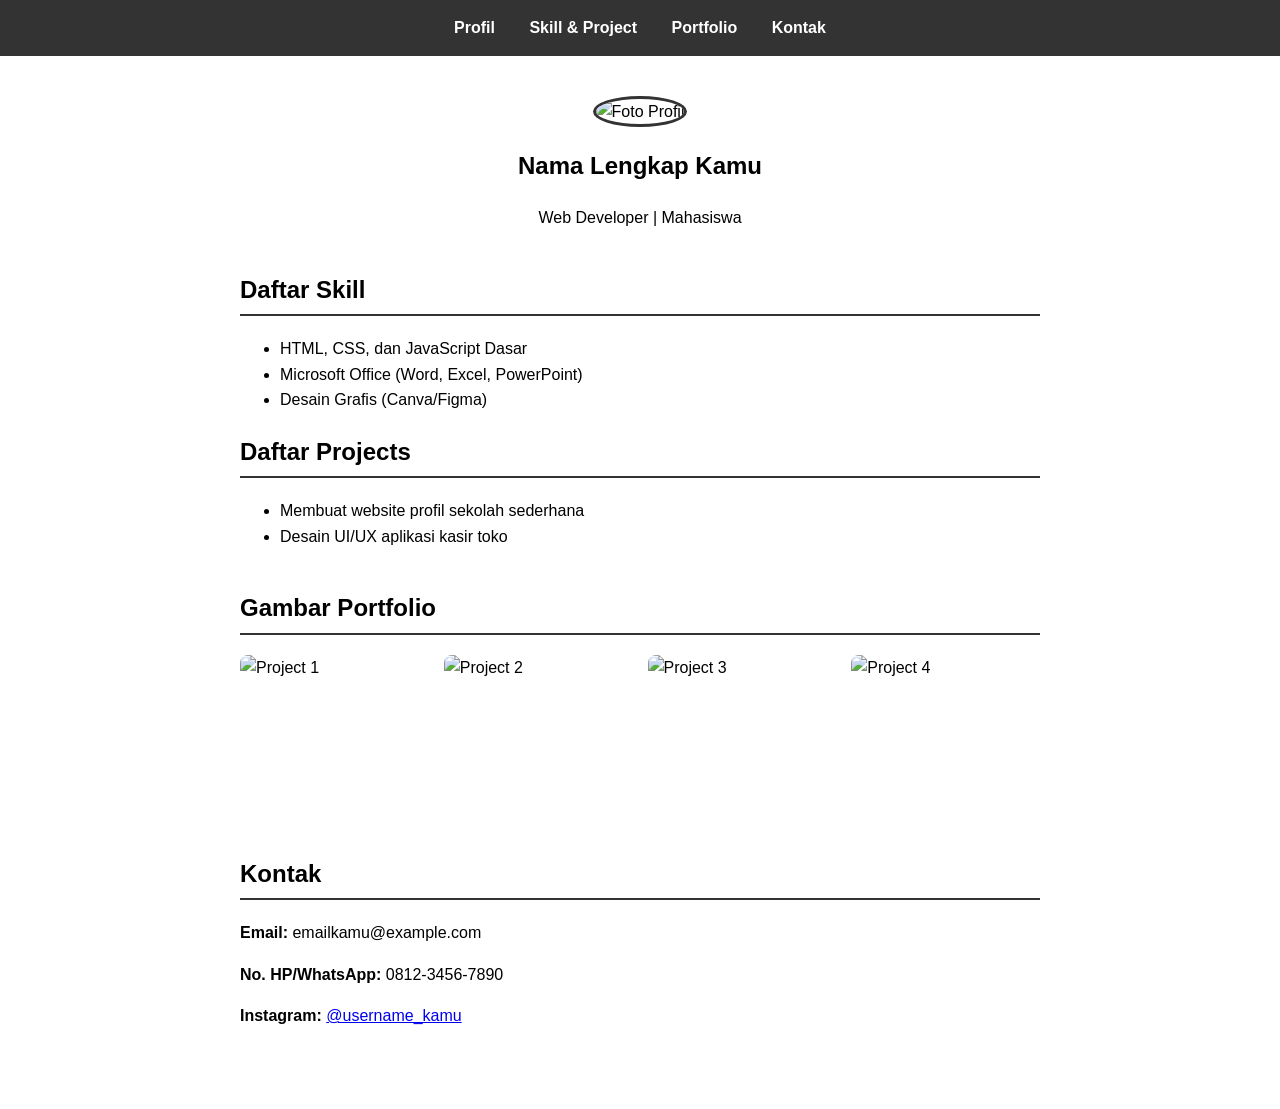
==== portfolio.html @ 224ded98 "buat portofolio" ====
<!DOCTYPE html>
<html lang="id">
<head>
    <meta charset="UTF-8">
    <meta name="viewport" content="width=device-width, initial-scale=1.0">
    <title>Portfolio Web</title>
    <style>
        body {
            font-family: Arial, sans-serif;
            margin: 0;
            padding: 0;
            line-height: 1.6;
        }
        /* Header Nav */
        header {
            background-color: #333;
            padding: 15px;
            text-align: center;
        }
        header nav a {
            color: white;
            text-decoration: none;
            margin: 0 15px;
            font-weight: bold;
        }
        header nav a:hover {
            color: #4CAF50;
        }
        /* Container utama */
        .container {
            max-width: 800px;
            margin: 20px auto;
            padding: 20px;
        }
        /* Foto Profile & Nama */
        .profile {
            text-align: center;
            margin-bottom: 40px;
        }
        .profile img {
            width: 150px;
            height: 150px;
            border-radius: 50%;
            object-fit: cover;
            border: 3px solid #333;
        }
        /* Bagian Section umum */
        section {
            margin-bottom: 40px;
        }
        h2 {
            border-bottom: 2px solid #333;
            padding-bottom: 5px;
        }
        /* Gambar Portfolio Horizontal */
        .portfolio-gallery {
            display: flex;
            flex-direction: row; /* Membuatnya berjejer horizontal */
            gap: 15px;
            overflow-x: auto; /* Bisa digeser/scroll ke samping kalau gambar banyak */
            padding-bottom: 10px;
        }
        .portfolio-gallery img {
            width: 250px;
            height: 150px;
            object-fit: cover;
            border-radius: 8px;
        }
    </style>
</head>
<body>

    <!-- 1. Header nav -->
    <header>
        <nav>
            <a href="#profil">Profil</a>
            <a href="#skill-project">Skill & Project</a>
            <a href="#portfolio">Portfolio</a>
            <a href="#kontak">Kontak</a>
        </nav>
    </header>

    <div class="container">
        <!-- 2. Foto profile & nama -->
        <section id="profil" class="profile">
            <!-- Ganti src di bawah dengan link/nama file fotomu -->
            <img src="https://via.placeholder.com/150" alt="Foto Profil">
            <h1>Nama Lengkap Kamu</h1>
            <p>Web Developer | Mahasiswa</p>
        </section>

        <!-- 3. Daftar skill dan projects -->
        <section id="skill-project">
            <h2>Daftar Skill</h2>
            <ul>
                <li>HTML, CSS, dan JavaScript Dasar</li>
                <li>Microsoft Office (Word, Excel, PowerPoint)</li>
                <li>Desain Grafis (Canva/Figma)</li>
            </ul>

            <h2>Daftar Projects</h2>
            <ul>
                <li>Membuat website profil sekolah sederhana</li>
                <li>Desain UI/UX aplikasi kasir toko</li>
            </ul>
        </section>

        <!-- 4. Gambar portfolio (horizontal) -->
        <section id="portfolio">
            <h2>Gambar Portfolio</h2>
            <div class="portfolio-gallery">
                <!-- Ganti src di bawah dengan gambar hasil karyamu -->
                <img src="https://via.placeholder.com/250x150?text=Project+1" alt="Project 1">
                <img src="https://via.placeholder.com/250x150?text=Project+2" alt="Project 2">
                <img src="https://via.placeholder.com/250x150?text=Project+3" alt="Project 3">
                <img src="https://via.placeholder.com/250x150?text=Project+4" alt="Project 4">
            </div>
        </section>

        <!-- 5. Kontak -->
        <section id="kontak">
            <h2>Kontak</h2>
            <p><strong>Email:</strong> emailkamu@example.com</p>
            <p><strong>No. HP/WhatsApp:</strong> 0812-3456-7890</p>
            <p><strong>Instagram:</strong> <a href="#">@username_kamu</a></p>
        </section>
    </div>

</body>
</html>
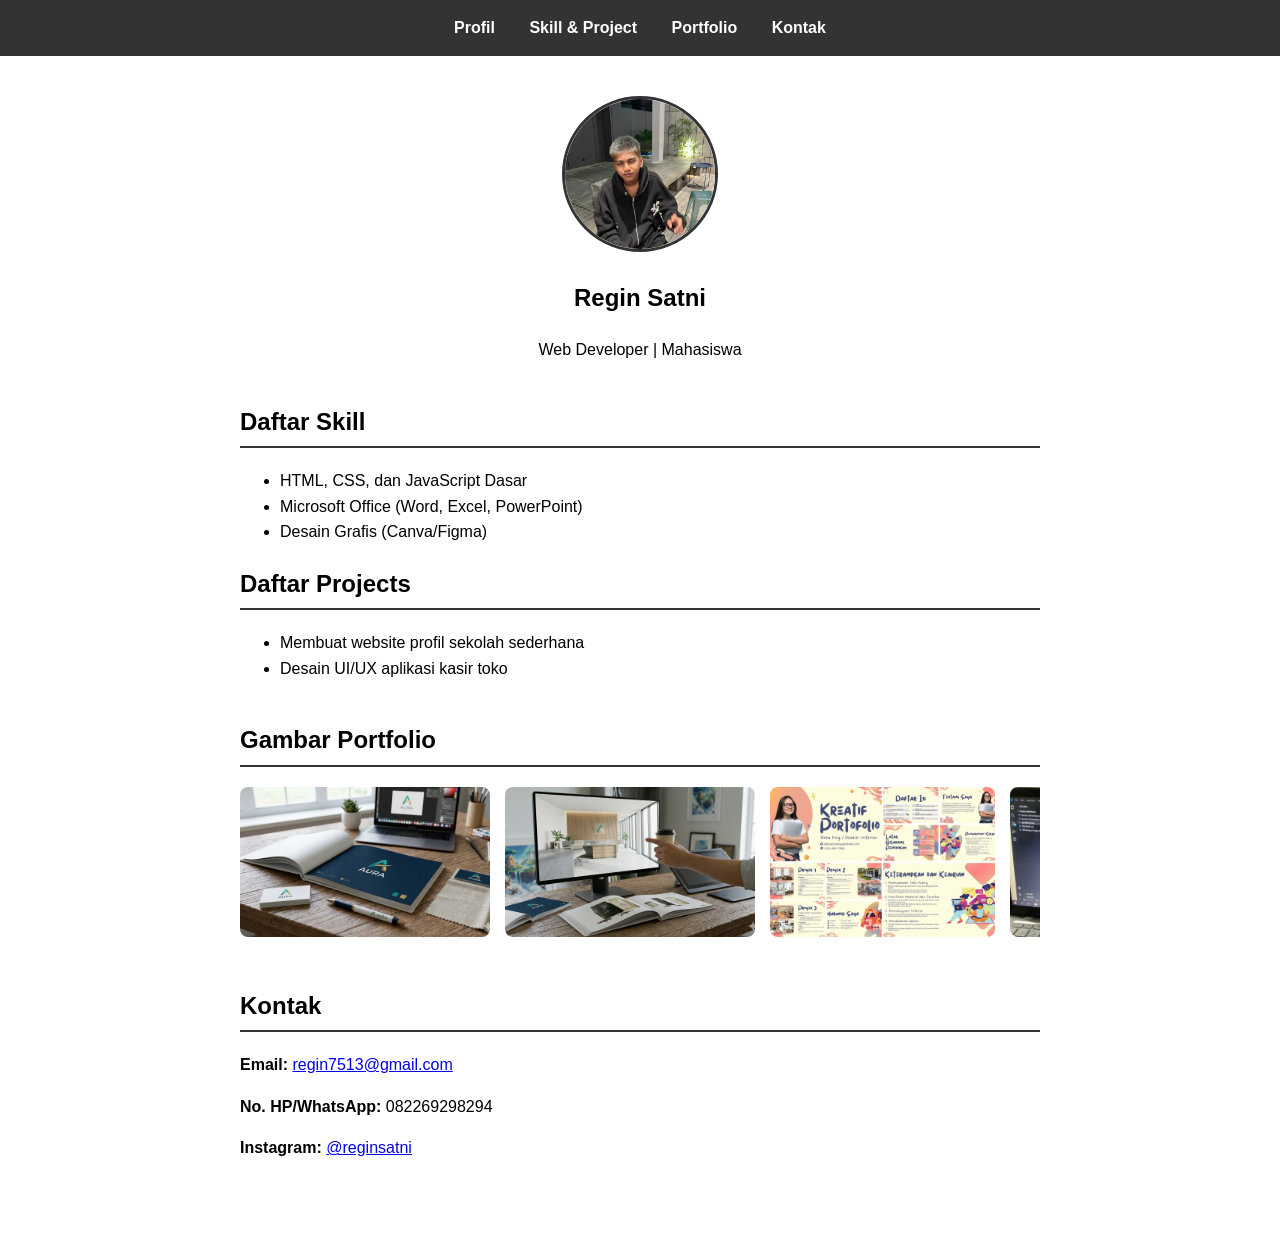
==== commit d8788a92: "modif done" ====
--- a/portfolio.html
+++ b/portfolio.html
@@ -84,8 +84,8 @@
         <!-- 2. Foto profile & nama -->
         <section id="profil" class="profile">
             <!-- Ganti src di bawah dengan link/nama file fotomu -->
-            <img src="https://via.placeholder.com/150" alt="Foto Profil">
-            <h1>Nama Lengkap Kamu</h1>
+            <img src="./WhatsApp Image 2026-04-29 at 04.15.09.jpeg" alt="Foto Profil">
+            <h1>Regin Satni</h1>
             <p>Web Developer | Mahasiswa</p>
         </section>
 
@@ -110,19 +110,19 @@
             <h2>Gambar Portfolio</h2>
             <div class="portfolio-gallery">
                 <!-- Ganti src di bawah dengan gambar hasil karyamu -->
-                <img src="https://via.placeholder.com/250x150?text=Project+1" alt="Project 1">
-                <img src="https://via.placeholder.com/250x150?text=Project+2" alt="Project 2">
-                <img src="https://via.placeholder.com/250x150?text=Project+3" alt="Project 3">
-                <img src="https://via.placeholder.com/250x150?text=Project+4" alt="Project 4">
+                <img src="./Gemini_Generated_Image_an3m4uan3m4uan3m.png" alt="Project 1">
+                <img src="./Gemini_Generated_Image_yj60rxyj60rxyj60.png1111111111.png" alt="Project 2">
+                <img src="./1234.jpeg" alt="Project 3">
+                <img src="./5678.jpeg" alt="Project 4">
             </div>
         </section>
 
         <!-- 5. Kontak -->
         <section id="kontak">
             <h2>Kontak</h2>
-            <p><strong>Email:</strong> emailkamu@example.com</p>
-            <p><strong>No. HP/WhatsApp:</strong> 0812-3456-7890</p>
-            <p><strong>Instagram:</strong> <a href="#">@username_kamu</a></p>
+            <p><strong>Email:</strong> <a href="email">regin7513@gmail.com</a></p>
+            <p><strong>No. HP/WhatsApp:</strong> 082269298294</p>
+            <p><strong>Instagram:</strong> <a href="#">@reginsatni</a></p>
         </section>
     </div>
 
